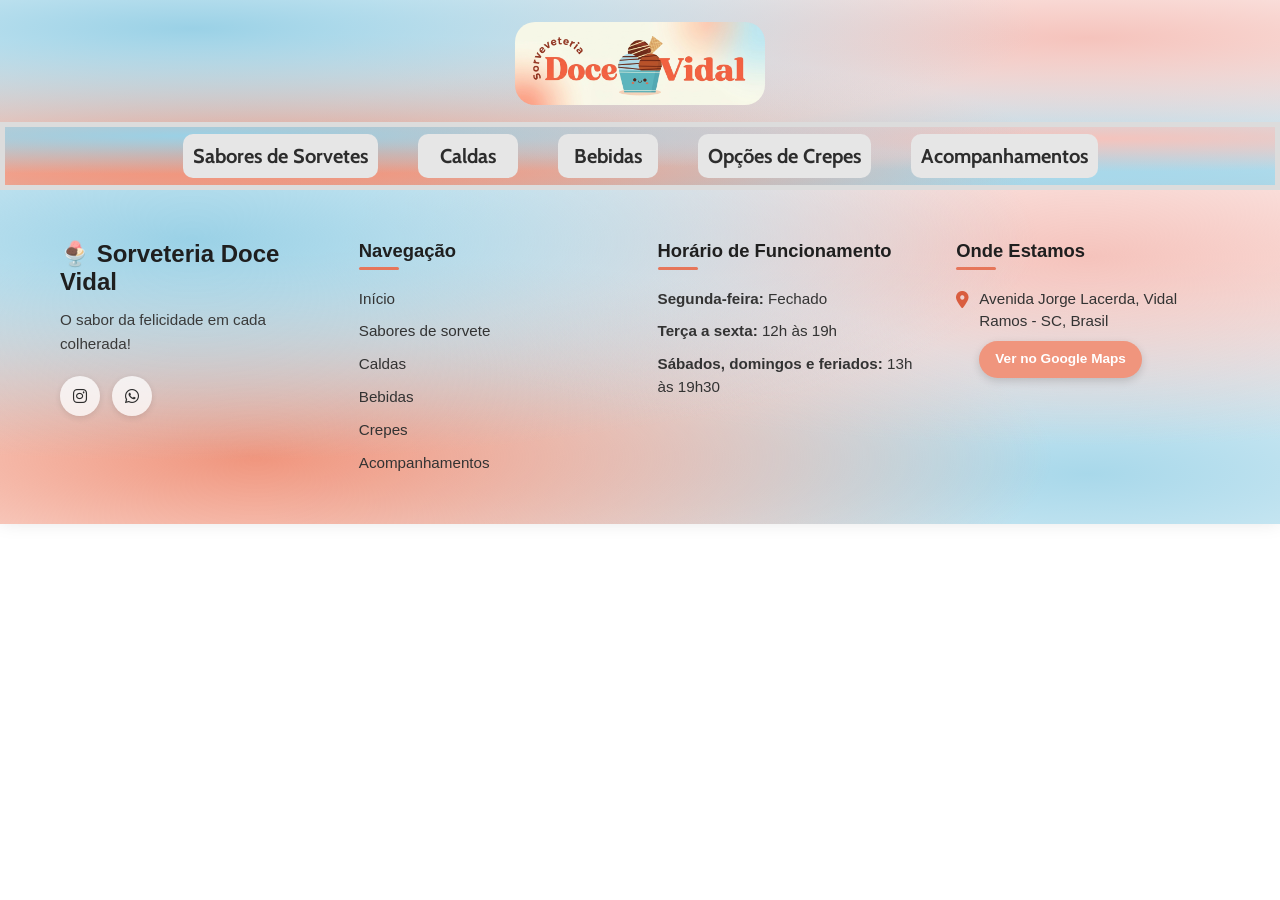
==== Projeto de extensão/Opcoes_acompanhamentos.html @ 01112968 "retirei o bug do cabeçalho" ====
<!DOCTYPE html>
<html lang="en">
<head>
    <meta charset="UTF-8">
    <meta name="viewport" content="width=device-width, initial-scale=1.0">
    <title>Document</title>
    <link rel="stylesheet" href="style.css">
</head>
<body>
    
    <header>
        <img src="assets/watermarked_img_13313892341618406340.jpg" alt="Não foi possível carregar a imagem.">
        <div class="secoes">
            <h5><a href="opcoes_sorvetes.html">Sabores de Sorvetes</a></h5>
            <h5><a href="opcoes_Caldas.html">Caldas</a></h5>
            <h5><a href="opcoes_bebidas.html">Bebidas</a></h5>
            <h5><a href="opcoes_crepes.html">Opções de Crepes</a></h5>
            <h5><a href="opcoes_acompanhamentos.html">Acompanhamentos</a></h5>
        </div>
    </header>


    












    <footer class="footer-sorveteria">
    <div class="footer-container">


        <link rel="stylesheet" href="https://cdnjs.cloudflare.com/ajax/libs/font-awesome/6.5.0/css/all.min.css">

      <!-- Coluna 1: Marca e Slogan -->
      <div class="footer-col">
        <div class="footer-logo">
          <span>🍨 Sorveteria Doce Vidal</span>
        </div>
        <p class="footer-slogan">
          O sabor da felicidade em cada colherada!
        </p>
        <div class="social-links">
          <a href="https://www.instagram.com/sorveteriadocevidal/" target="_blank" aria-label="Instagram"><i class="fab fa-instagram"></i></a>
          <a href="https://wa.me/5546999810373" target="_blank" aria-label="WhatsApp"><i class="fab fa-whatsapp"></i></a>
        </div>
      </div>

      <!-- Coluna 2: Navegação Rápida -->
      <div class="footer-col">
        <h3>Navegação</h3>
        <ul class="footer-list">
          <li><a href="pagina_inicial.html">Início</a></li>
          <li><a href="opções_de_sorvetes.html">Sabores de sorvete</a></li>
          <li><a href="Opções_de_Caldas.html">Caldas</a></li>
          <li><a href="Opções_de_bebidas.html">Bebidas</a></li>
          <li><a href="opcoes_crepes.html">Crepes</a></li>
          <li><a href="Opções_de_acompanhamentos.html">Acompanhamentos</a></li>
        </ul>
      </div>

      <!-- Coluna 3: Horário de Funcionamento -->
      <div class="footer-col">
        <h3>Horário de Funcionamento</h3>
        <ul class="footer-list">
          <li><strong>Segunda-feira:</strong> Fechado</li>
          <li><strong>Terça a sexta:</strong> 12h às 19h</li>
          <li><strong>Sábados, domingos e feriados:</strong> 13h às 19h30</li>
        </ul>
      </div>

      <!-- Coluna 4: Localização e Contato -->
      <div class="footer-col">
        <h3>Onde Estamos</h3>
        <div class="contact-item">
          <i class="fas fa-map-marker-alt"></i>
          <div>
            Avenida Jorge Lacerda, Vidal Ramos - SC, Brasil<br>
            <a href="https://maps.app.goo.gl/wHkTPDZmJkJWz8KK7" target="_blank" class="btn-maps">
              Ver no Google Maps
            </a>
          </div>
        </div>
      </div>

    </div>

</body>
</html>
---- Projeto de extensão/style.css ----
@import url('https://fonts.googleapis.com/css2?family=Cabin:ital,wght@0,400..700;1,400..700&family=Changa+One:ital@0;1&family=Fredoka:wght@300..700&display=swap');

* {
    margin: 0;
    padding: 0;
    box-sizing: border-box;
}

header{
    display: flex;
    justify-content: center;
    text-align: center;
    align-items: center;
    flex-direction: column;
    background-image: 
    /* Mancha azul no canto superior esquerdo */
    radial-gradient(at 15% 15%, #9ad1e6 0px, transparent 55%),
    /* Mancha salmão/rosa no topo direito */
    radial-gradient(at 85% 20%, #f5c3bc 0px, transparent 50%),
    /* Mancha coral/laranja mais forte na parte inferior esquerda */
    radial-gradient(at 20% 80%, #f0957d 0px, transparent 55%),
    /* Mancha azul suave na parte inferior direita */
    radial-gradient(at 85% 85%, #a8d8ea 0px, transparent 55%);
    width: 100%;
    padding: 20px 0px;
    padding-bottom: 0%;
    height: auto;
    box-shadow: 5px 10px 20px rgba(0, 0, 0, 0.542);
}
header img{
    max-width:20vw ;
    height: auto;
    border-radius: 20px;
    margin: 2px;
}

.secoes {
    display: flex;
    flex-direction: row;
    justify-content: center;
    padding: 0px;
    padding-top: 0;
    padding-bottom: 0%;
    margin-top: 15px;
    min-height: 60px;
    align-items: center;
    text-align: center;
    flex-wrap: wrap;
    width: 100%;
    background-image: 
        /* Mancha azul no canto superior esquerdo */
        radial-gradient(at 15% 15%, #9ad1e6 0px, transparent 55%),
        /* Mancha salmão/rosa no topo direito */
        radial-gradient(at 85% 20%, #f5c3bc 0px, transparent 50%),
        /* Mancha coral/laranja mais forte na parte inferior esquerda */
        radial-gradient(at 20% 80%, #f0957d 0px, transparent 55%),
        /* Mancha azul suave na parte inferior direita */
        radial-gradient(at 85% 85%, #a8d8ea 0px, transparent 55%);
    /* background-color: #f0957d; */
    border: 5px solid gainsboro;
}

/* Remove o sublinhado e a cor azul/roxa dos links */
.secoes h5 a,
.secoes h5 a:visited {
    text-decoration: none;
    color: #2d2d2d;
    transition: color 0.3s ease;
}

/* Muda a cor suavemente ao passar o mouse */
.secoes h5 a:hover {
    color: #d95d3f;
}

div h5{
    color: #f28668;
    background-color: rgb(230, 230, 230);
    border-radius: 10px;
    padding: 10px;
    font-size: 20px;
    margin: 7px 20px;
    min-width: 100px;
    height: 100%;
    font-family: "Cabin", sans-serif;
    font-weight: 700;
}
h1{
    margin: 10px;
    margin-bottom: 0;
    font-family: "Fredoka", sans-serif;
    font-weight: 700;
    color: #d61545;
}
main {
    display: flex;
    justify-content: center;
    align-items: center;
    text-align: center;
    flex-direction: column;
    width: 100%;
    /* background-color: #ffffff */
    background-image: 
    /* Mancha azul no canto superior esquerdo */
    radial-gradient(at 15% 15%, #9ad1e6 0px, transparent 55%),
    /* Mancha salmão/rosa no topo direito */
    radial-gradient(at 85% 20%, #f5c3bc 0px, transparent 50%),
    /* Mancha coral/laranja mais forte na parte inferior esquerda */
    radial-gradient(at 20% 80%, #f0957d 0px, transparent 55%),
    /* Mancha azul suave na parte inferior direita */
    radial-gradient(at 85% 85%, #a8d8ea 0px, transparent 55%);
}
div {
    display: flex;
    flex-direction: column;
}
.Marrom {
    color: #7c1b00;
    margin-bottom: 0%;
}
.casquinha {
    margin-top: 0%;
}
img{
    width: 250px;
}
.banner{
    width: 100%;
    margin: 0%;
    box-shadow: 5px 7px 15px rgba(0, 0, 0, 0.4);
}
/* main * {
    margin: 10px 5px;
} */
main .container1 {
    margin: 20px 0px; /* Apenas vertical (20px em cima e embaixo, 0 nas laterais) */
}
.container01{
    display: flex;
    justify-content: center;
    align-items: center;
    flex-direction: column;
    flex-wrap: wrap;
    gap: 20px;
}
.container1 {
    display: flex;
    flex-direction: row; /* Garante o alinhamento horizontal */
    flex-wrap: wrap;
    justify-content: center;
    align-items: center;
    flex-direction: row;
    flex-wrap: wrap;
    gap: 20px;
}
.opcoes {
    border-radius: 20px;
    border: 3px solid#f68052;
    overflow: hidden;
}
.opcoes h2{
    background-color:#f68052;
    color: #ffffff;
    font-family: 'Cabin';
    font-weight: 100;
    font-size: 20px;
    padding: 13px;
    gap: 15px;
    width: 100%;
}

.container1 img {
    display: inline-block;
    width: 250px;
    max-width: 100%;
    height: 250px;
    object-fit: cover;
    border-radius: 8px;
}
.tituloCrepe{
    color: #ffffff;
    font-family: 'Cabin';
    font-weight: 100;
    font-size: 30px;
    background-color: #f68052;
    width: 100%;
    margin-top: 2%;
    padding: 14px;
    /* box-shadow: 5px 7px 15px rgba(0, 0, 0, 0.4); */
}
.grade-produtos {
    display: flex;
    flex-direction: row;
    flex-wrap: wrap;
    justify-content: center;
    gap: 20px;
    width: 100%;
    max-width: 1100px;
    margin: 30px auto;
    padding: 0 20px;
}

.card {
    display: flex;
    flex-direction: column; 
    align-items: center;
    width: 180px;
    background-color: #ffffff;
    border: 1px solid #dddddd;
    border-radius: 10px;
    padding: 10px;
    box-shadow: 0 2px 5px rgba(0, 0, 0, 0.1);
}

.card img {
    width: 100%;
    height: 160px;
    object-fit: cover;
    border-radius: 6px;
}

.card p {
    margin: 10px 0 0 0;
    font-size: 16px;
    font-weight: bold;
    color: #333333;
    text-align: center;
}

.grade-img-clientes {
    display: flex;
    flex-direction: row;
    flex-wrap: wrap;
    justify-content: center;
    gap: 25px;             /* Aumentei um pouco o espaço entre os cards */
    width: 100%;
    max-width: 1100px;     /* Aumentado para acomodar bem os cards maiores */
    margin: 30px auto;
    padding: 0 20px;
    box-sizing: border-box;
}

.card-1 {
    display: flex;
    flex-direction: column; 
    align-items: center;
    width: 500px;          /* Aumentado de 180px para 240px */
    background-color: #ffffff;
    border: 1px solid #dddddd;
    border-radius: 10px;
    padding: 12px;
    box-shadow: 0 2px 5px rgba(0, 0, 0, 0.1);
}

.card-1 img {
    width: 100%;
    height: 500px;         /* Aumentado de 160px para 220px */
    object-fit: cover;
    border-radius: 6px;
}

.card-1 p {
    margin: 12px 0 0 0;
    font-size: 18px;       /* Aumentado levemente para acompanhar o card */
    font-weight: bold;
    color: #333333;
    text-align: center;
}



/*Rodapé*/

/* =========================================
   ESTILOS COMPLETOS DO RODAPÉ (style.css)
   ========================================= */

.footer-sorveteria {
  background-color: #ffffff;
  background-image: 
    /* Mancha azul no canto superior esquerdo */
    radial-gradient(at 15% 15%, #9ad1e6 0px, transparent 55%),
    /* Mancha salmão/rosa no topo direito */
    radial-gradient(at 85% 20%, #f5c3bc 0px, transparent 50%),
    /* Mancha coral/laranja mais forte na parte inferior esquerda */
    radial-gradient(at 20% 80%, #f0957d 0px, transparent 55%),
    /* Mancha azul suave na parte inferior direita */
    radial-gradient(at 85% 85%, #a8d8ea 0px, transparent 55%);
  color: #2d2d2d;
  padding-top: 50px;
  box-shadow: 0px -5px 20px rgba(0, 0, 0, 0.15);
  font-family: 'Segoe UI', Tahoma, Geneva, Verdana, sans-serif;
  text-align: left !important;
  width: 100%;
}

.footer-container {
  max-width: 1200px;
  margin: 0 auto;
  padding: 0 20px 40px 20px;
  display: grid;
  grid-template-columns: repeat(auto-fit, minmax(230px, 1fr));
  gap: 35px;
}

.footer-col {
  display: flex;
  flex-direction: column;
  align-items: flex-start;
  text-align: left;
}

.footer-col h3 {
  color: #1f1f1f;
  font-size: 1.15rem;
  font-weight: 700;
  margin-bottom: 18px;
  position: relative;
  padding-bottom: 8px;
}

.footer-col h3::after {
  content: '';
  position: absolute;
  left: 0;
  bottom: 0;
  width: 40px;
  height: 3px;
  background-color: #e6765a;
  border-radius: 2px;
}

.footer-logo {
  font-size: 1.5rem;
  font-weight: 800;
  color: #1f1f1f;
  margin-bottom: 12px;
  display: flex;
  align-items: center;
  gap: 8px;
}

.footer-slogan {
  font-size: 0.95rem;
  line-height: 1.6;
  color: #3a3a3a;
  margin-bottom: 20px;
}

/* Redes Sociais (Ícones lado a lado) */
.footer-sorveteria .social-links {
  display: flex !important;
  flex-direction: row !important;
  align-items: center;
  justify-content: flex-start;
  gap: 12px;
  width: 100%;
}

.footer-sorveteria .social-links a {
  display: inline-flex !important;
  align-items: center;
  justify-content: center;
  width: 40px;
  height: 40px;
  flex-shrink: 0;
  background-color: rgba(255, 255, 255, 0.75);
  color: #2d2d2d;
  border-radius: 50%;
  text-decoration: none;
  box-shadow: 0 2px 6px rgba(0, 0, 0, 0.1);
  transition: background-color 0.3s, color 0.3s, transform 0.2s;
}

.footer-sorveteria .social-links a:hover {
  background-color: #f0957d;
  color: #ffffff;
  transform: translateY(-3px);
}

/* Listas de Links e Horários */
.footer-list {
  list-style: none;
  padding: 0;
  margin: 0;
}

.footer-list li {
  margin-bottom: 10px;
  font-size: 0.95rem;
  color: #333333;
  line-height: 1.5;
}

.footer-list a {
  color: #333333;
  text-decoration: none;
  font-weight: 500;
  transition: color 0.3s, padding-left 0.3s;
}

.footer-list a:hover {
  color: #d95d3f;
  padding-left: 5px;
}

/* Contato e Localização (Texto ao lado do ícone) */
.footer-sorveteria .contact-item {
  display: flex !important;
  flex-direction: row !important;
  align-items: flex-start;
  justify-content: flex-start;
  gap: 10px;
  margin-bottom: 14px;
  font-size: 0.95rem;
  color: #333333;
  line-height: 1.5;
  text-align: left;
}

.footer-sorveteria .contact-item i {
  color: #d95d3f;
  margin-top: 4px;
  font-size: 1.05rem;
  flex-shrink: 0;
}

.footer-sorveteria .contact-item div {
  display: block !important;
  text-align: left;
}

/* Botão Google Maps */
.btn-maps {
  display: inline-block;
  margin-top: 8px;
  padding: 8px 16px;
  background-color: #f0957d;
  color: #ffffff !important;
  text-decoration: none;
  border-radius: 20px;
  font-size: 0.85rem;
  font-weight: 700;
  box-shadow: 0 3px 8px rgba(0, 0, 0, 0.15);
  transition: background-color 0.3s, transform 0.2s;
}

.btn-maps:hover {
  background-color: #e07a60;
  transform: translateY(-2px);
}
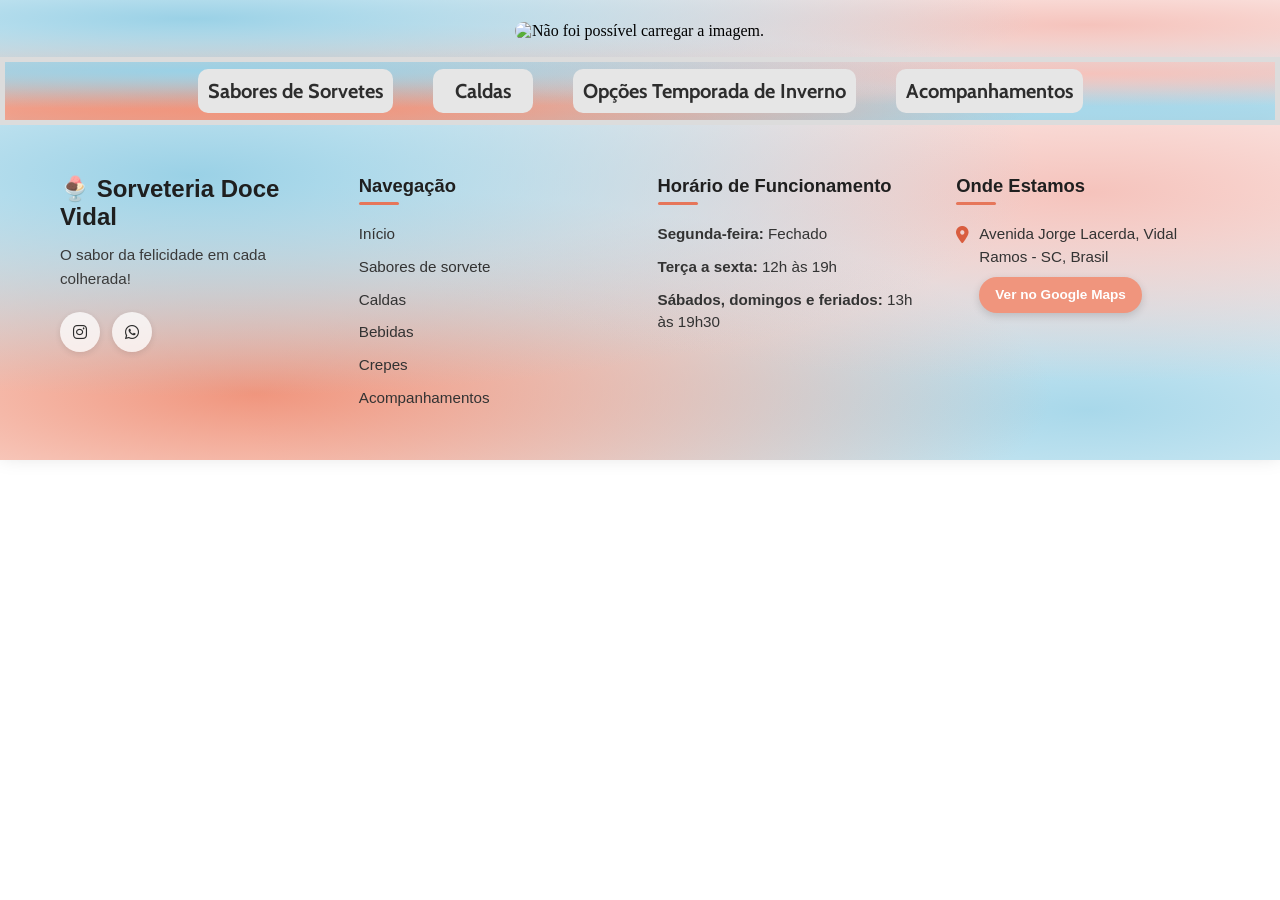
==== commit af20c579: "Finalização da página de Crepes e alteração de nome no cabeçalho." ====
--- a/Projeto de extensão/Opcoes_acompanhamentos.html
+++ b/Projeto de extensão/Opcoes_acompanhamentos.html
@@ -9,12 +9,11 @@
 <body>
     
     <header>
-        <img src="assets/watermarked_img_13313892341618406340.jpg" alt="Não foi possível carregar a imagem.">
+        <img src="Assets/watermarked_img_13313892341618406340.jpg" alt="Não foi possível carregar a imagem.">
         <div class="secoes">
             <h5><a href="opcoes_sorvetes.html">Sabores de Sorvetes</a></h5>
-            <h5><a href="opcoes_Caldas.html">Caldas</a></h5>
-            <h5><a href="opcoes_bebidas.html">Bebidas</a></h5>
-            <h5><a href="opcoes_crepes.html">Opções de Crepes</a></h5>
+            <h5><a href="opcoes_caldas.html">Caldas</a></h5>
+            <h5><a href="opcoes_crepes.html">Opções Temporada de Inverno</a></h5>
             <h5><a href="opcoes_acompanhamentos.html">Acompanhamentos</a></h5>
         </div>
     </header>
--- a/Projeto de extensão/style.css
+++ b/Projeto de extensão/style.css
@@ -152,6 +152,18 @@
     flex-direction: row;
     flex-wrap: wrap;
     gap: 20px;
+}
+.container2 {
+    display: flex;
+    flex-direction: row; /* Garante o alinhamento horizontal */
+    flex-wrap: wrap;
+    justify-content: center;
+    align-items: center;
+    flex-direction: row;
+    flex-wrap: wrap;
+    gap: 20px;
+    margin-bottom: 100px;
+    margin-top: 20px;
 }
 .opcoes {
     border-radius: 20px;
@@ -449,3 +461,13 @@
   background-color: #e07a60;
   transform: translateY(-2px);
 }
+
+.tituloSabores{
+  font-family: "Cabin";
+  margin: 20px;
+  background-color: rgb(243, 177, 78);
+  width: auto;
+  border-radius: 10px;
+  padding: 10px 30px;
+  text-align: center;
+}
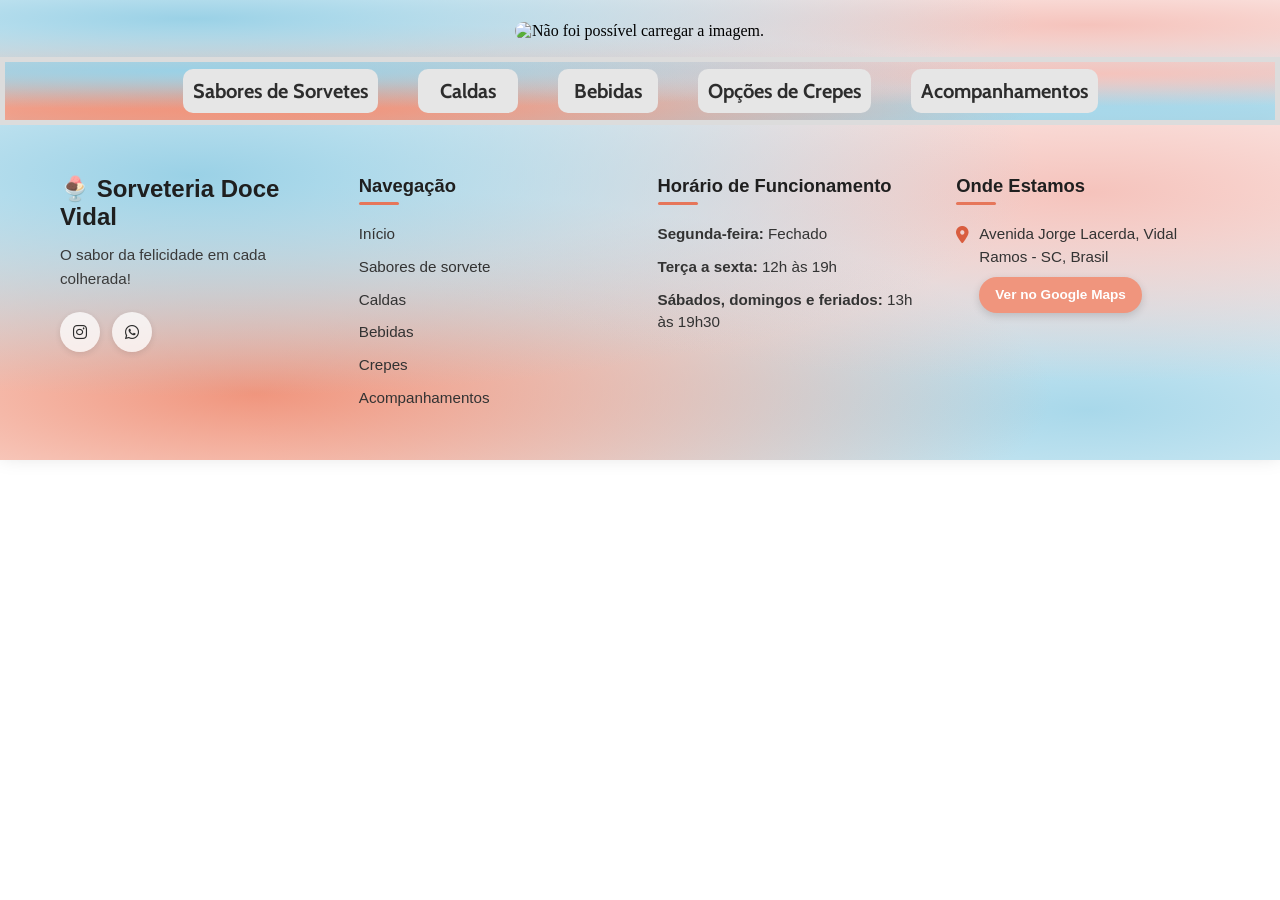
==== commit d32719ea: "Merge branch 'main' of https://github.com/David-Silva10/Projeto-de-Extens-o" ====
--- a/Projeto de extensão/Opcoes_acompanhamentos.html
+++ b/Projeto de extensão/Opcoes_acompanhamentos.html
@@ -13,7 +13,8 @@
         <div class="secoes">
             <h5><a href="opcoes_sorvetes.html">Sabores de Sorvetes</a></h5>
             <h5><a href="opcoes_caldas.html">Caldas</a></h5>
-            <h5><a href="opcoes_crepes.html">Opções Temporada de Inverno</a></h5>
+            <h5><a href="opcoes_bebidas.html">Bebidas</a></h5>
+            <h5><a href="opcoes_crepes.html">Opções de Crepes</a></h5>
             <h5><a href="opcoes_acompanhamentos.html">Acompanhamentos</a></h5>
         </div>
     </header>
--- a/Projeto de extensão/style.css
+++ b/Projeto de extensão/style.css
@@ -143,6 +143,7 @@
     flex-wrap: wrap;
     gap: 20px;
 }
+.container1{
 .container1 {
     display: flex;
     flex-direction: row; /* Garante o alinhamento horizontal */
@@ -152,18 +153,6 @@
     flex-direction: row;
     flex-wrap: wrap;
     gap: 20px;
-}
-.container2 {
-    display: flex;
-    flex-direction: row; /* Garante o alinhamento horizontal */
-    flex-wrap: wrap;
-    justify-content: center;
-    align-items: center;
-    flex-direction: row;
-    flex-wrap: wrap;
-    gap: 20px;
-    margin-bottom: 100px;
-    margin-top: 20px;
 }
 .opcoes {
     border-radius: 20px;
@@ -200,6 +189,9 @@
     padding: 14px;
     /* box-shadow: 5px 7px 15px rgba(0, 0, 0, 0.4); */
 }
+    box-shadow: 5px 7px 15px rgba(0, 0, 0, 0.4);
+}
+
 .grade-produtos {
     display: flex;
     flex-direction: row;
@@ -461,13 +453,3 @@
   background-color: #e07a60;
   transform: translateY(-2px);
 }
-
-.tituloSabores{
-  font-family: "Cabin";
-  margin: 20px;
-  background-color: rgb(243, 177, 78);
-  width: auto;
-  border-radius: 10px;
-  padding: 10px 30px;
-  text-align: center;
-}
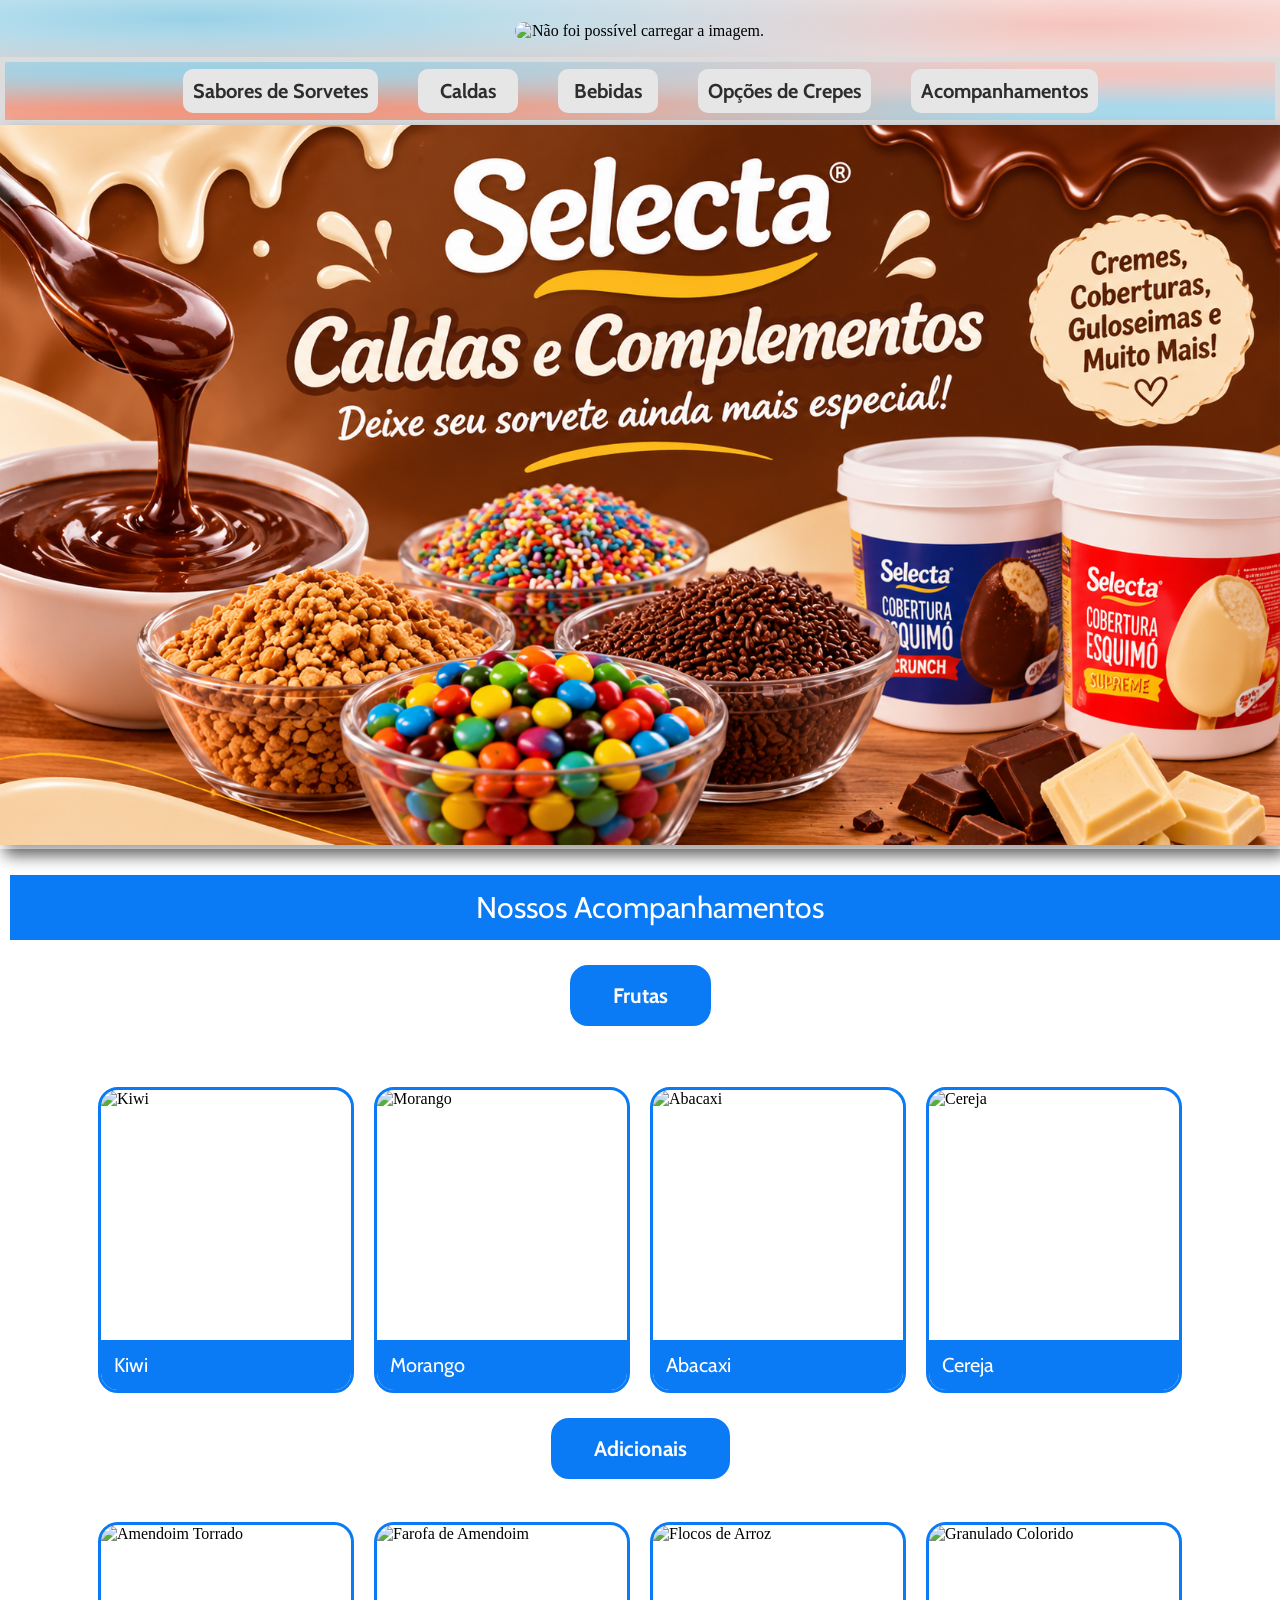
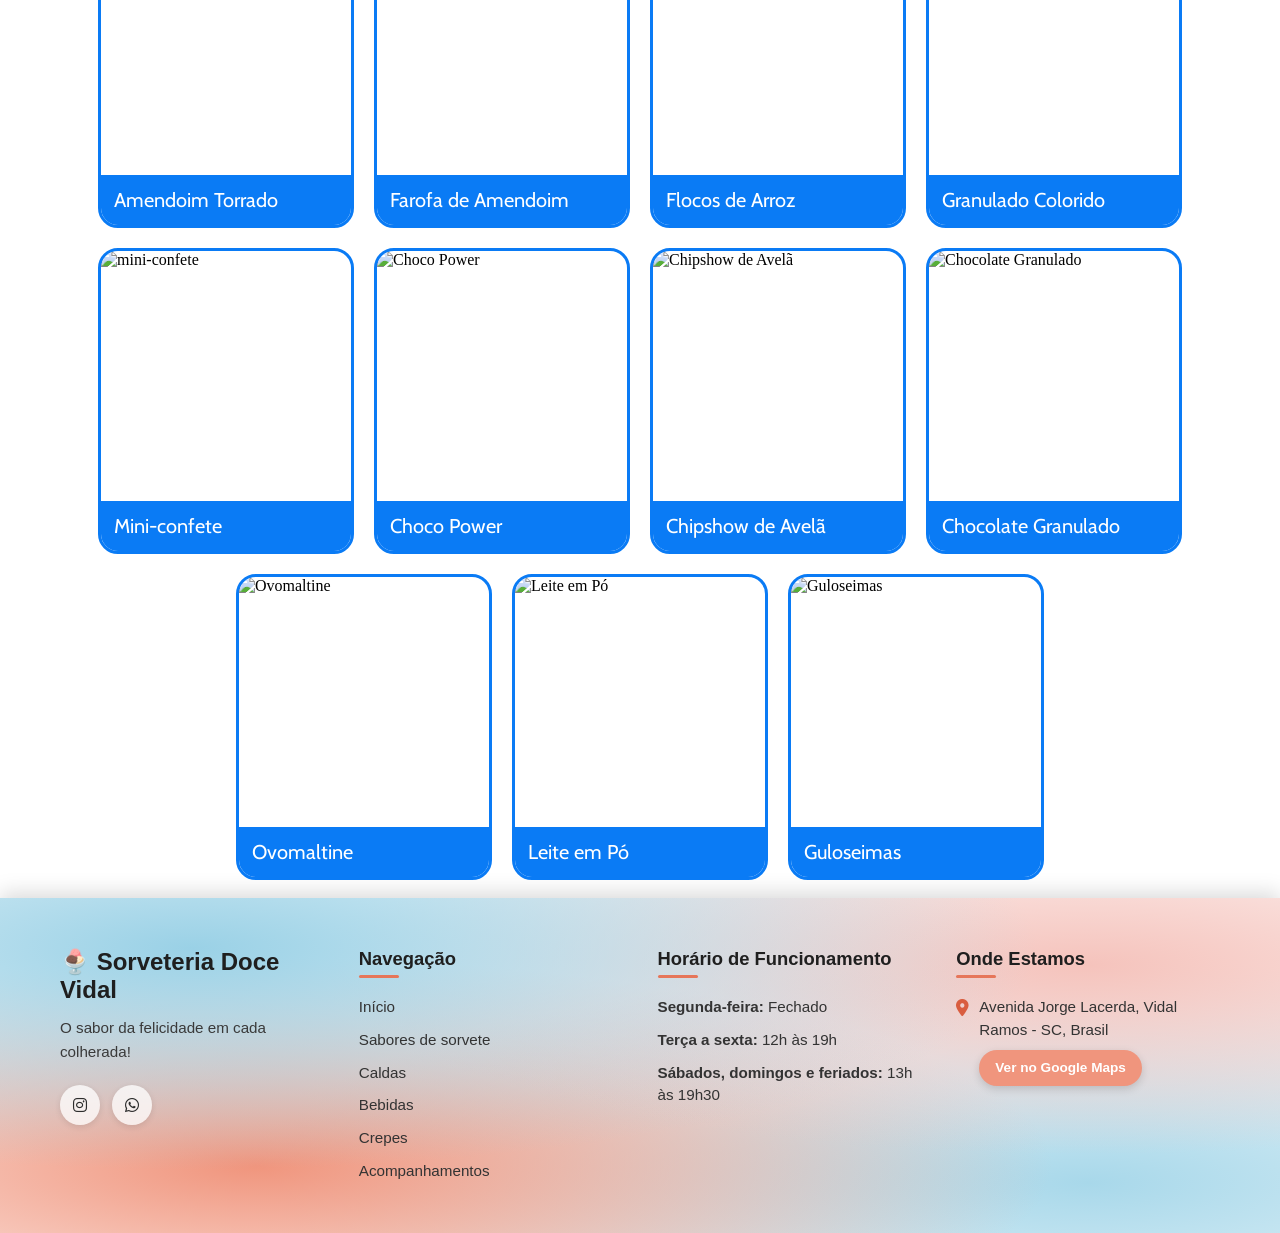
==== commit 46fc045c: "criei a pagina de calda e acompanhamentos" ====
--- a/Projeto de extensão/Opcoes_acompanhamentos.html
+++ b/Projeto de extensão/Opcoes_acompanhamentos.html
@@ -19,7 +19,106 @@
         </div>
     </header>
 
+<!-- Banner da página -->
+<section class="banner">
+    <img class="banner" src="assets/banner-caldas.jpg.png" alt="Nossas caldas">
+</section>
 
+<!-- Título da página -->
+<h1 class="tituloacompanhamentos">Nossos Acompanhamentos</h1>
+
+<h1 class="titulo-opcao">Frutas</h1>
+<br>
+<br>
+<!-- Seção dos acompanhamentos -->
+<section class="acompanhamentos" id="acompanhamentos">
+
+    <!-- seção das frutas -->
+    <div class="container1">
+
+        <div class="opcoes1">
+            <img class="opcao-imagem" src="assets/kiwi.jpg" alt="Kiwi">
+            <h2>Kiwi</h2>
+        </div>
+
+        <div class="opcoes1">
+            <img class="opcao-imagem" src="assets/morango.jpg" alt="Morango">
+            <h2>Morango</h2>
+        </div>
+
+        <div class="opcoes1">
+            <img class="opcao-imagem" src="assets/abacaxi.jpg" alt="Abacaxi">
+            <h2>Abacaxi</h2>
+        </div>
+
+        <div class="opcoes1">
+            <img class="opcao-imagem" src="assets/Cereja.jpg" alt="Cereja">
+            <h2>Cereja</h2>
+        </div>
+    </div>
+
+    <h1 class="titulo-opcao">Adicionais</h1>
+    <br>
+    <!-- seção dos adicionais-->
+    <div class="container1">
+
+        <div class="opcoes1">
+            <img class="opcao-imagem" src="assets/amendoin-torrado.jpg" alt="Amendoim Torrado">
+            <h2>Amendoim Torrado</h2>
+        </div>
+
+        <div class="opcoes1">
+            <img class="opcao-imagem" src="assets/farafo-de-amendoin.jpg" alt="Farofa de Amendoim">
+            <h2>Farofa de Amendoim</h2>
+        </div>
+
+        <div class="opcoes1">
+            <img class="opcao-imagem" src="assets/flocos-de-arroz.jpg" alt="Flocos de Arroz">
+            <h2>Flocos de Arroz</h2>
+        </div>
+
+        <div class="opcoes1">
+            <img class="opcao-imagem" src="assets/granulado-colorido.jpg" alt="Granulado Colorido">
+            <h2>Granulado Colorido</h2>
+        </div>
+
+        <div class="opcoes1">
+            <img class="opcao-imagem" src="assets/mini-confete.jpg" alt="mini-confete">
+            <h2>Mini-confete</h2>
+        </div>
+
+        <div class="opcoes1">
+            <img class="opcao-imagem" src="assets/choco-power.jpg" alt="Choco Power">
+            <h2>Choco Power</h2>
+        </div>
+
+        <div class="opcoes1">
+            <img class="opcao-imagem" src="assets/chipshow-avela.jpg" alt="Chipshow de Avelã">
+            <h2>Chipshow de Avelã</h2>
+        </div>
+
+        <div class="opcoes1">
+            <img class="opcao-imagem" src="assets/chocolate-granulado.jpg" alt="Chocolate Granulado">
+            <h2>Chocolate Granulado</h2>
+        </div>
+
+        <div class="opcoes1">
+            <img class="opcao-imagem" src="assets/ovomaltine.jpg" alt="Ovomaltine">
+            <h2>Ovomaltine</h2>
+        </div>
+
+        <div class="opcoes1">
+            <img class="opcao-imagem" src="assets/leite-em-pó.jpg" alt="Leite em Pó">
+            <h2>Leite em Pó</h2>
+        </div>
+
+        <div class="opcoes1">
+            <img class="opcao-imagem" src="assets/guloseimas.jpg" alt="Guloseimas">
+            <h2>Guloseimas</h2>
+        </div>
+    </div>
+</section>
+<br>
     
 
 
--- a/Projeto de extensão/style.css
+++ b/Projeto de extensão/style.css
@@ -124,6 +124,11 @@
 img{
     width: 250px;
 }
+.opcao-imagem {
+    width: auto;
+    height: auto;
+    border-radius: 8px;
+}
 .banner{
     width: 100%;
     margin: 0%;
@@ -143,7 +148,6 @@
     flex-wrap: wrap;
     gap: 20px;
 }
-.container1{
 .container1 {
     display: flex;
     flex-direction: row; /* Garante o alinhamento horizontal */
@@ -189,8 +193,7 @@
     padding: 14px;
     /* box-shadow: 5px 7px 15px rgba(0, 0, 0, 0.4); */
 }
-    box-shadow: 5px 7px 15px rgba(0, 0, 0, 0.4);
-}
+
 
 .grade-produtos {
     display: flex;
@@ -269,6 +272,61 @@
     font-weight: bold;
     color: #333333;
     text-align: center;
+}
+
+.titulocaldas{
+    color: #ffffff;
+    font-family: 'Cabin';
+    font-weight: 100;
+    font-size: 30px;
+    background-color: #0a7bf5;
+    width: 100%;
+    margin-top: 2%;
+    padding: 14px;
+    text-align: center;
+    /* box-shadow: 5px 7px 15px rgba(0, 0, 0, 0.4); */
+}
+
+.opcoes1 {
+    border-radius: 20px;
+    border: 3px solid #0a7bf5;
+    overflow: hidden;
+}
+.opcoes1 h2{
+    background-color:#0a7bf5;
+    color: #ffffff;
+    font-family: 'Cabin';
+    font-weight: 100;
+    font-size: 20px;
+    padding: 13px;
+    gap: 15px;
+    width: auto;
+    width: 100%;
+}
+.titulo-opcao {
+    background-color: #0a7bf5;
+    color: #fcfcfc;
+    font-family: 'Cabin', sans-serif;
+    font-weight: 700;
+    font-size: 21px;
+    padding: 15px 40px;
+    width: fit-content;
+    text-align: center;
+    border-radius: 18px;
+    border: 3px solid #0a7bf5;
+    margin: 25px auto;
+}
+.tituloacompanhamentos{
+   color: #ffffff;
+    font-family: 'Cabin';
+    font-weight: 100;
+    font-size: 30px;
+    background-color: #0a7bf5;
+    width: 100%;
+    margin-top: 2%;
+    padding: 14px;
+    text-align: center;
+    /* box-shadow: 5px 7px 15px rgba(0, 0, 0, 0.4); */
 }
 
 
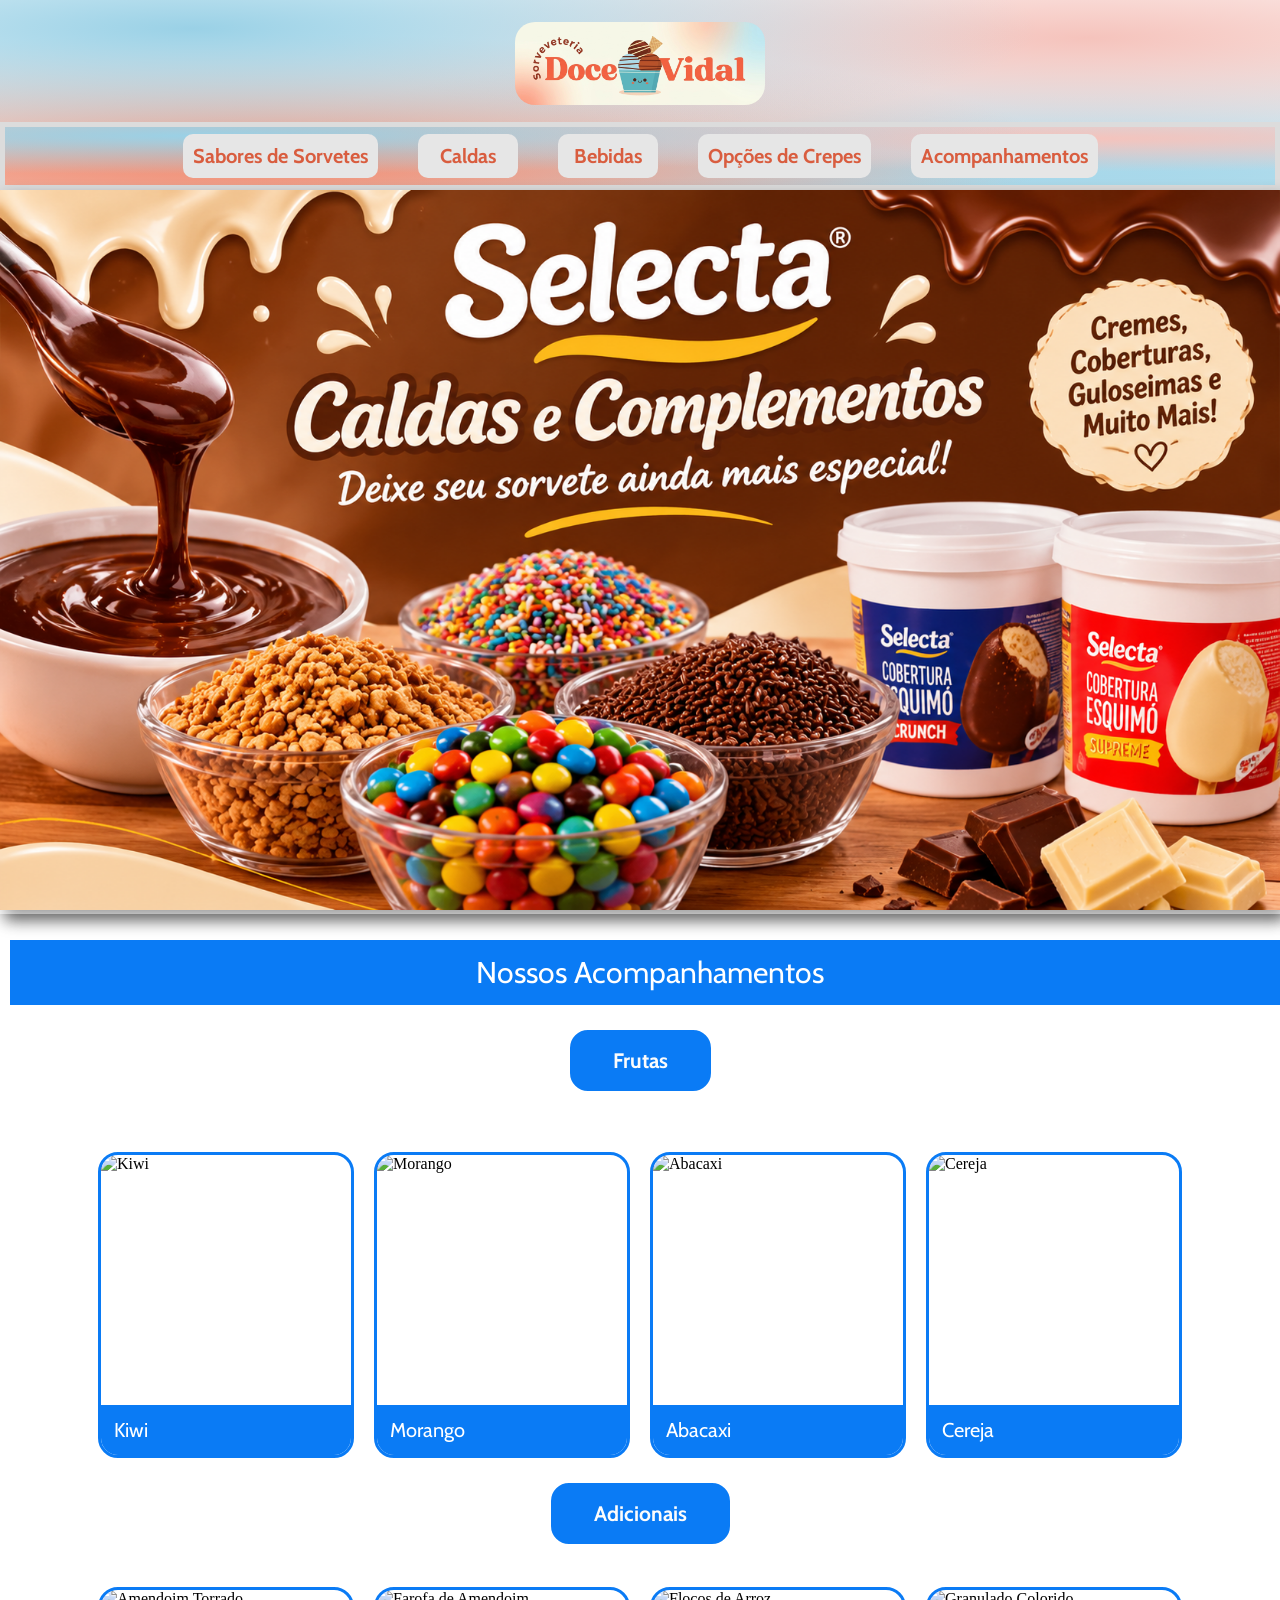
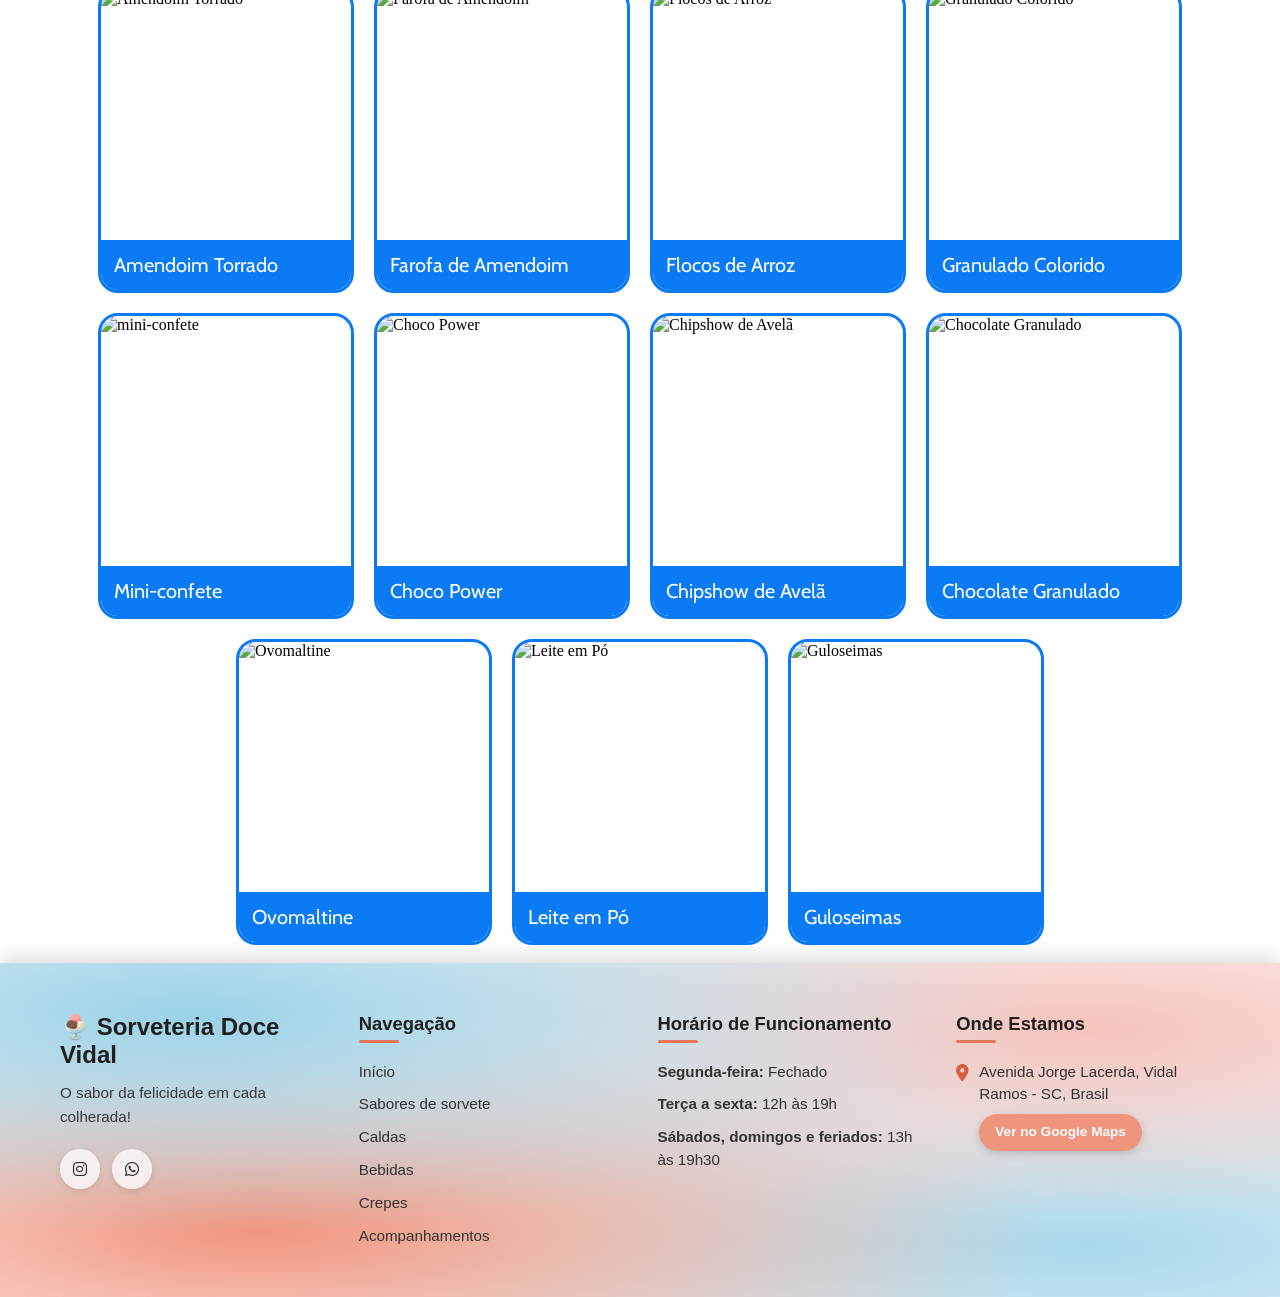
==== commit 8230711f: "Merge branch 'main' of https://github.com/David-Silva10/Projeto-de-Extens-o" ====
--- a/Projeto de extensão/Opcoes_acompanhamentos.html
+++ b/Projeto de extensão/Opcoes_acompanhamentos.html
@@ -9,10 +9,10 @@
 <body>
     
     <header>
-        <img src="Assets/watermarked_img_13313892341618406340.jpg" alt="Não foi possível carregar a imagem.">
+        <img src="assets/watermarked_img_13313892341618406340.jpg" alt="Não foi possível carregar a imagem.">
         <div class="secoes">
             <h5><a href="opcoes_sorvetes.html">Sabores de Sorvetes</a></h5>
-            <h5><a href="opcoes_caldas.html">Caldas</a></h5>
+            <h5><a href="opcoes_Caldas.html">Caldas</a></h5>
             <h5><a href="opcoes_bebidas.html">Bebidas</a></h5>
             <h5><a href="opcoes_crepes.html">Opções de Crepes</a></h5>
             <h5><a href="opcoes_acompanhamentos.html">Acompanhamentos</a></h5>
--- a/Projeto de extensão/style.css
+++ b/Projeto de extensão/style.css
@@ -64,13 +64,13 @@
 .secoes h5 a,
 .secoes h5 a:visited {
     text-decoration: none;
-    color: #2d2d2d;
+    color: #d95d3f;
     transition: color 0.3s ease;
 }
 
 /* Muda a cor suavemente ao passar o mouse */
 .secoes h5 a:hover {
-    color: #d95d3f;
+    color: #4682B4;
 }
 
 div h5{
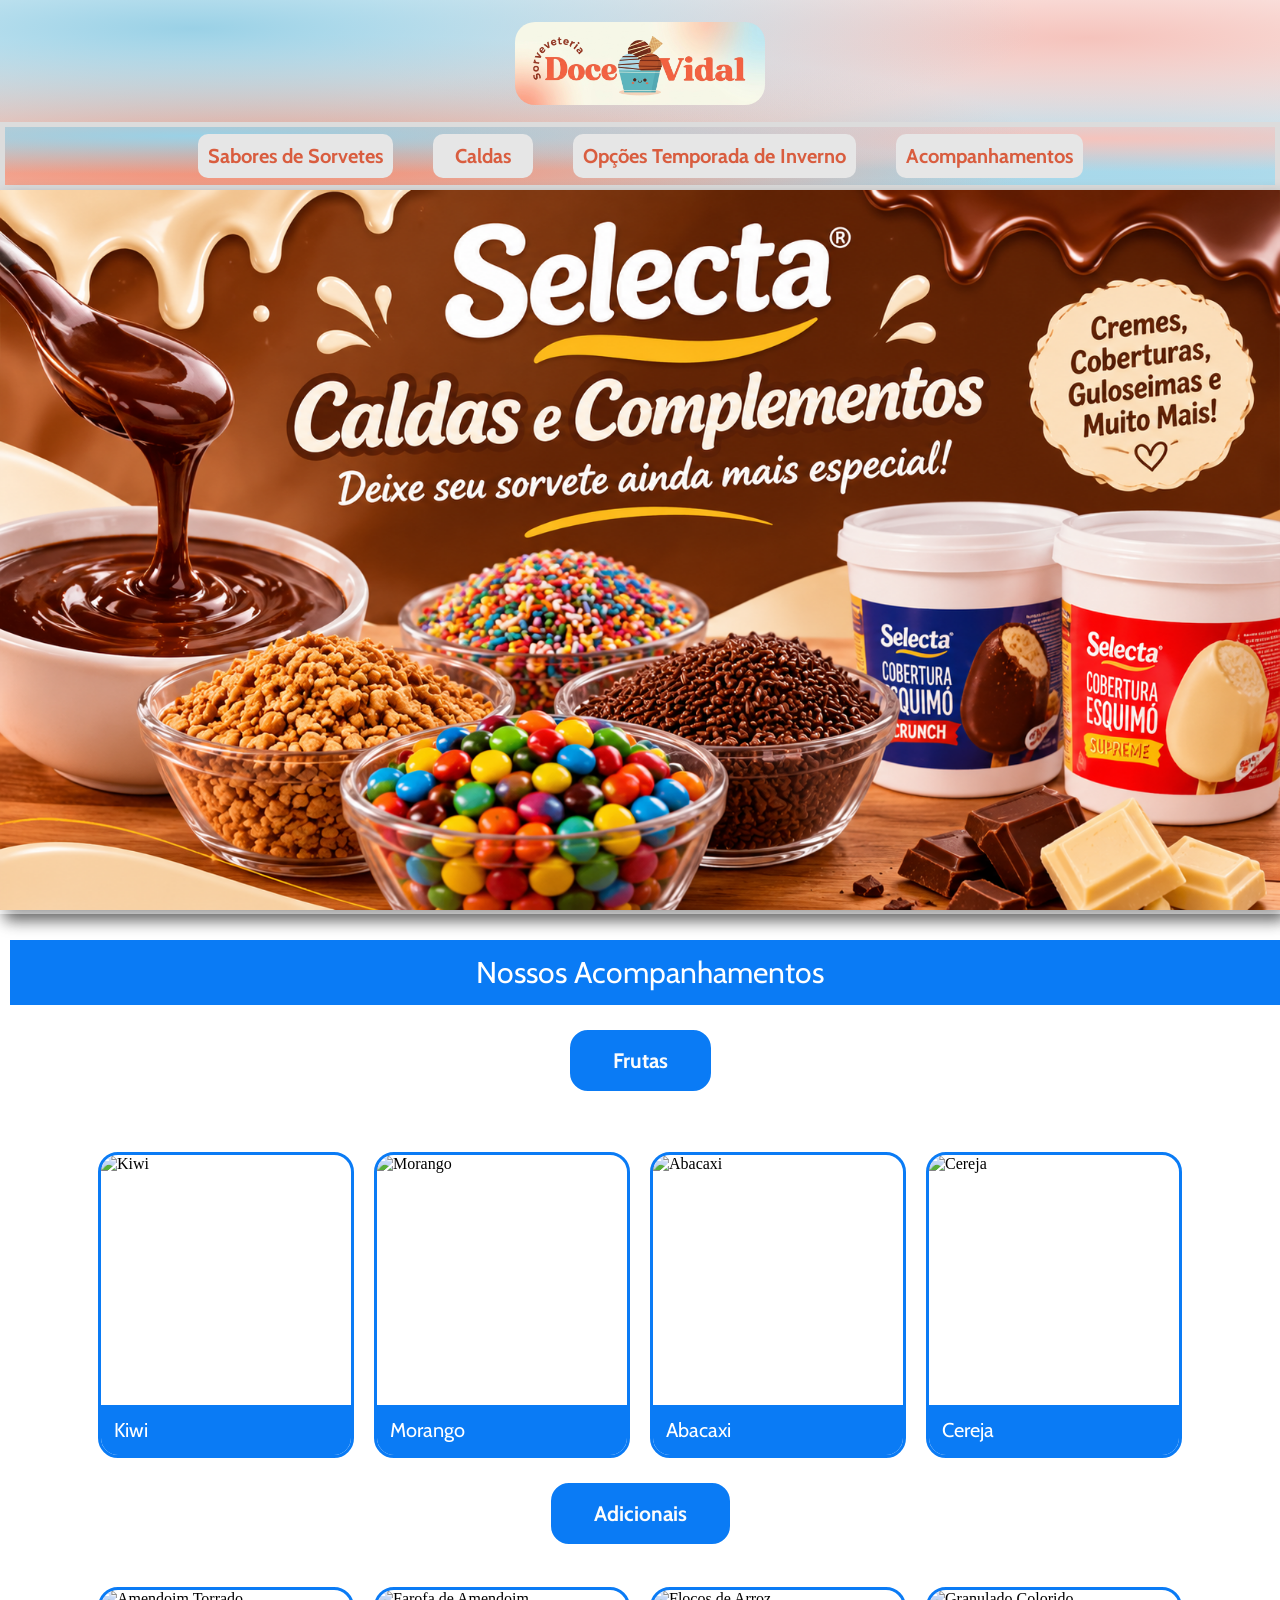
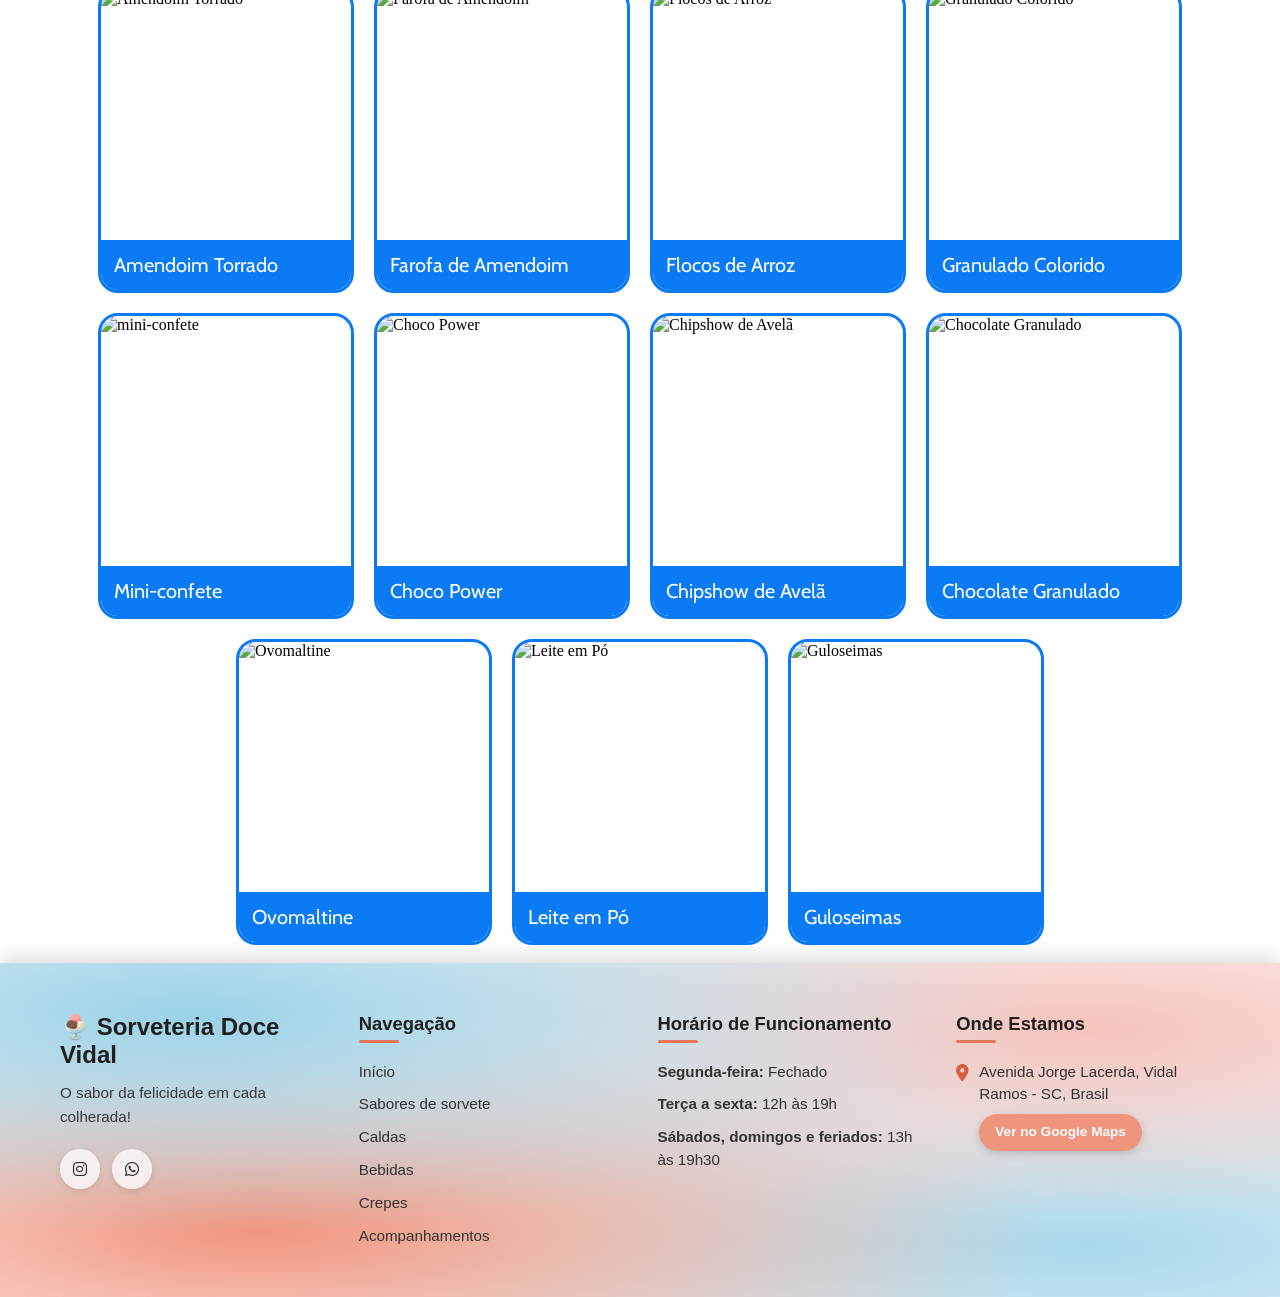
==== commit e8606e13: "Merge branch 'main' of https://github.com/David-Silva10/Projeto-de-Extens-o" ====
--- a/Projeto de extensão/Opcoes_acompanhamentos.html
+++ b/Projeto de extensão/Opcoes_acompanhamentos.html
@@ -12,9 +12,8 @@
         <img src="assets/watermarked_img_13313892341618406340.jpg" alt="Não foi possível carregar a imagem.">
         <div class="secoes">
             <h5><a href="opcoes_sorvetes.html">Sabores de Sorvetes</a></h5>
-            <h5><a href="opcoes_Caldas.html">Caldas</a></h5>
-            <h5><a href="opcoes_bebidas.html">Bebidas</a></h5>
-            <h5><a href="opcoes_crepes.html">Opções de Crepes</a></h5>
+            <h5><a href="opcoes_caldas.html">Caldas</a></h5>
+            <h5><a href="opcoes_crepes.html">Opções Temporada de Inverno</a></h5>
             <h5><a href="opcoes_acompanhamentos.html">Acompanhamentos</a></h5>
         </div>
     </header>
--- a/Projeto de extensão/style.css
+++ b/Projeto de extensão/style.css
@@ -158,6 +158,18 @@
     flex-wrap: wrap;
     gap: 20px;
 }
+.container2 {
+    display: flex;
+    flex-direction: row; /* Garante o alinhamento horizontal */
+    flex-wrap: wrap;
+    justify-content: center;
+    align-items: center;
+    flex-direction: row;
+    flex-wrap: wrap;
+    gap: 20px;
+    margin-bottom: 100px;
+    margin-top: 20px;
+}
 .opcoes {
     border-radius: 20px;
     border: 3px solid#f68052;
@@ -193,8 +205,6 @@
     padding: 14px;
     /* box-shadow: 5px 7px 15px rgba(0, 0, 0, 0.4); */
 }
-
-
 .grade-produtos {
     display: flex;
     flex-direction: row;
@@ -511,3 +521,13 @@
   background-color: #e07a60;
   transform: translateY(-2px);
 }
+
+.tituloSabores{
+  font-family: "Cabin";
+  margin: 20px;
+  background-color: rgb(243, 177, 78);
+  width: auto;
+  border-radius: 10px;
+  padding: 10px 30px;
+  text-align: center;
+}
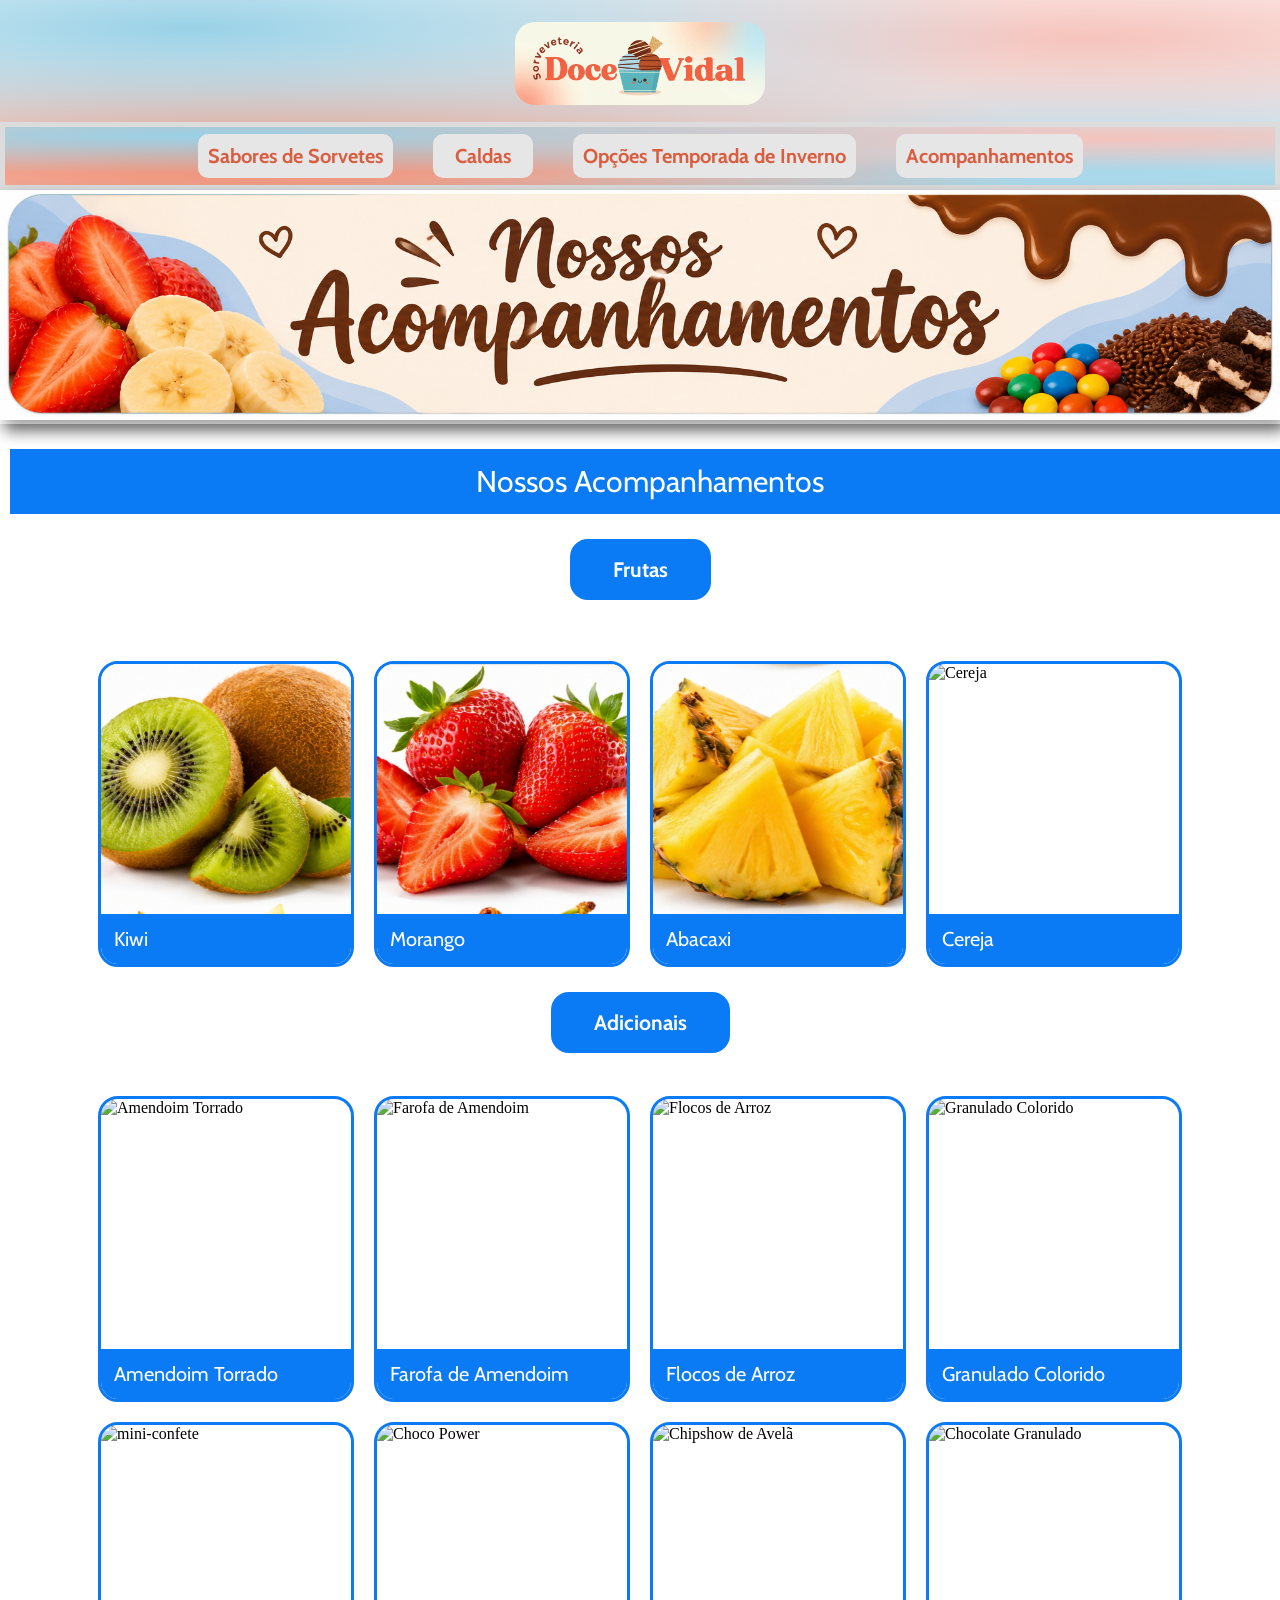
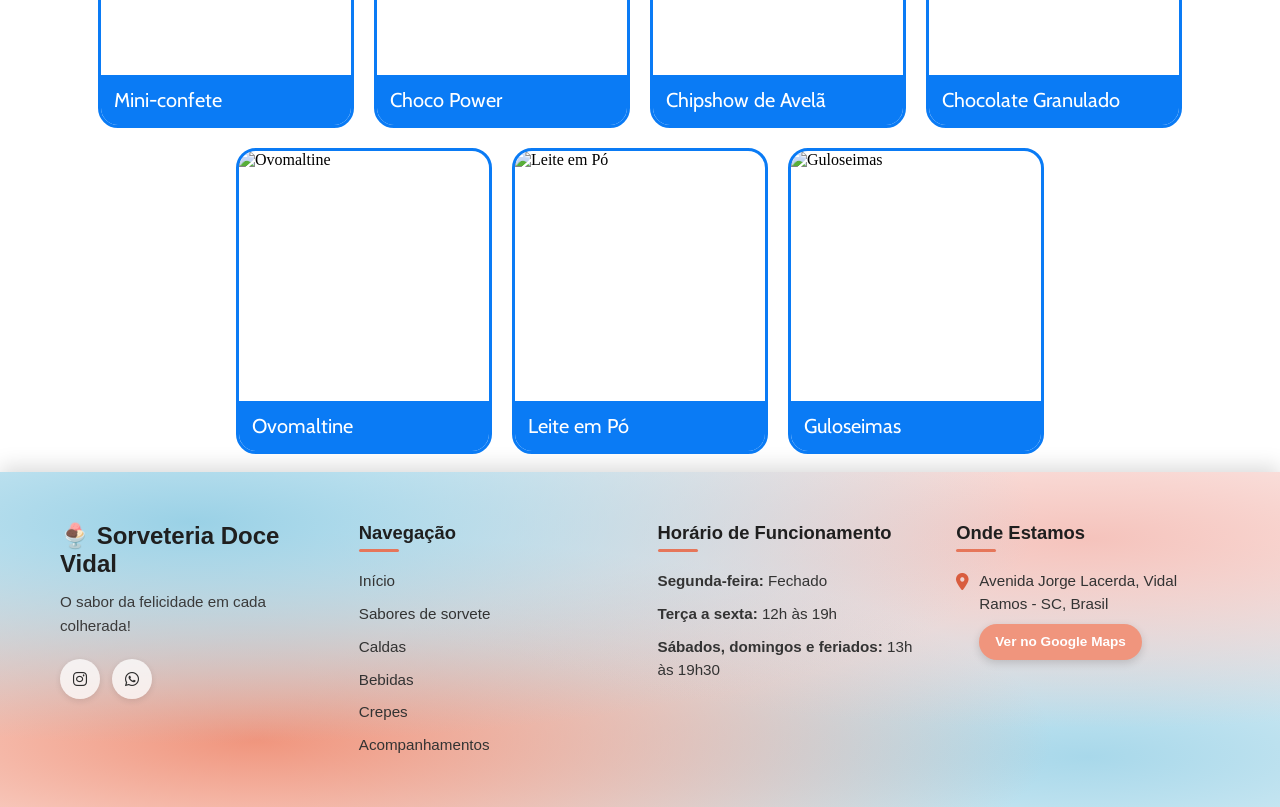
==== commit b439b2df: "atualiza imagens e produtos" ====
--- a/Projeto de extensão/Opcoes_acompanhamentos.html
+++ b/Projeto de extensão/Opcoes_acompanhamentos.html
@@ -20,7 +20,7 @@
 
 <!-- Banner da página -->
 <section class="banner">
-    <img class="banner" src="assets/banner-caldas.jpg.png" alt="Nossas caldas">
+    <img class="banner" src="assets/banner-acompanhamentos.png" alt="Nossos Acompanhamentos">
 </section>
 
 <!-- Título da página -->
--- a/Projeto de extensão/style.css
+++ b/Projeto de extensão/style.css
@@ -242,6 +242,7 @@
     font-weight: bold;
     color: #333333;
     text-align: center;
+    font-family: 'Cabin';
 }
 
 .grade-img-clientes {
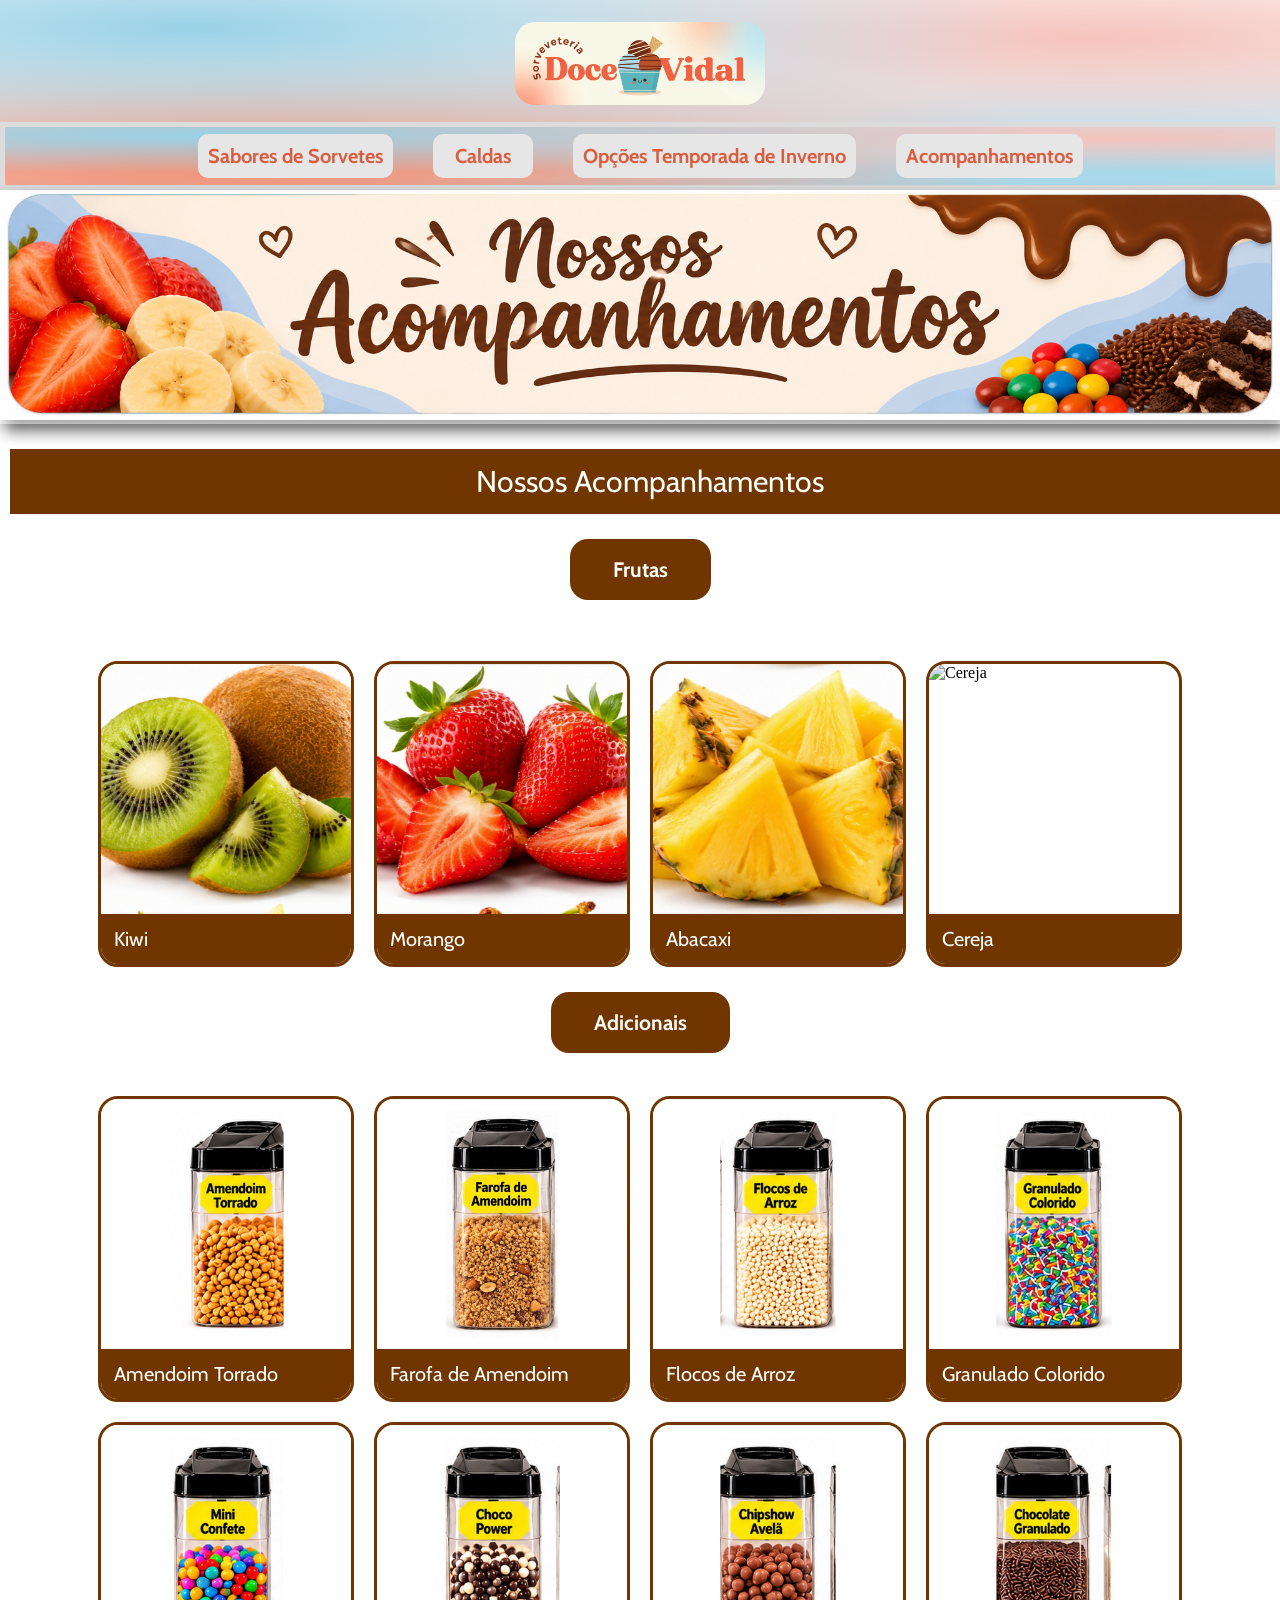
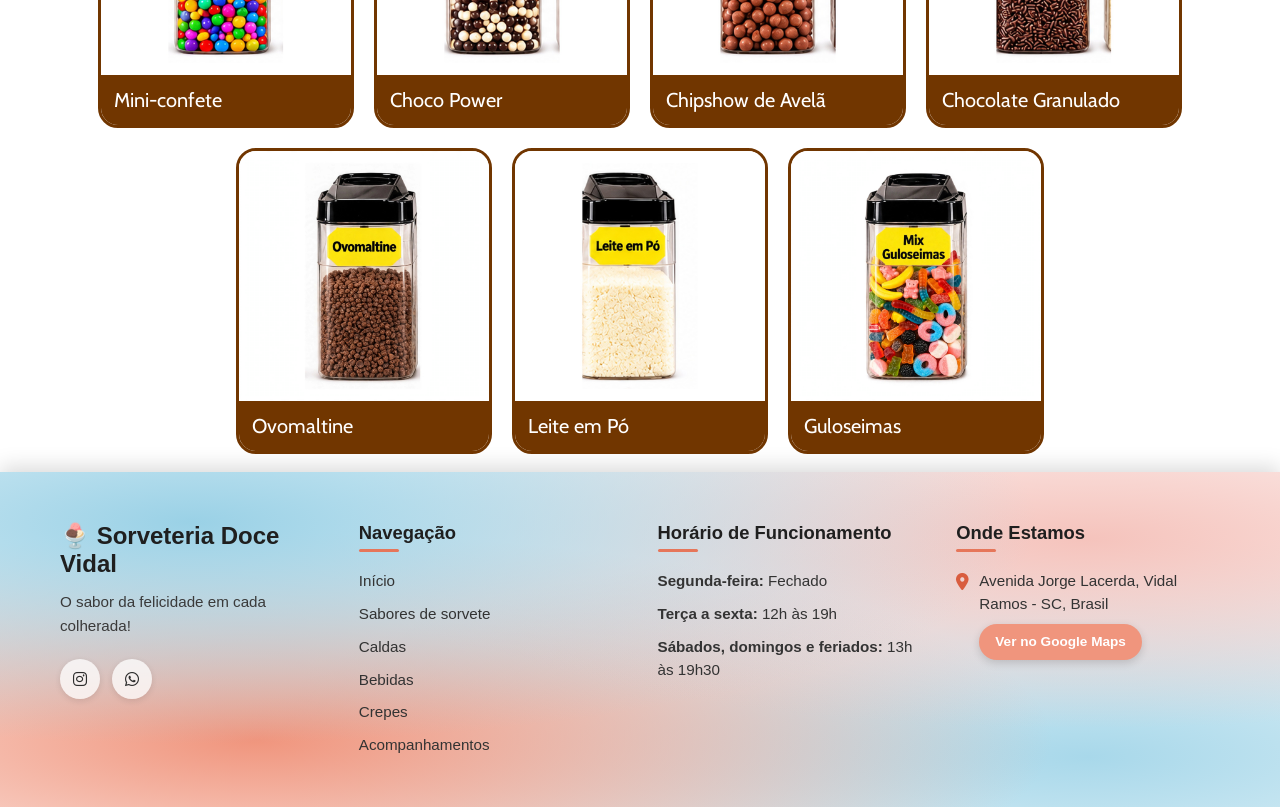
==== commit 1d85ac95: "atualizando seção de caldas e acompanhamentos" ====
--- a/Projeto de extensão/Opcoes_acompanhamentos.html
+++ b/Projeto de extensão/Opcoes_acompanhamentos.html
@@ -62,12 +62,12 @@
     <div class="container1">
 
         <div class="opcoes1">
-            <img class="opcao-imagem" src="assets/amendoin-torrado.jpg" alt="Amendoim Torrado">
+            <img class="opcao-imagem" src="assets/amendoim-torrado.jpg" alt="Amendoim Torrado">
             <h2>Amendoim Torrado</h2>
         </div>
 
         <div class="opcoes1">
-            <img class="opcao-imagem" src="assets/farafo-de-amendoin.jpg" alt="Farofa de Amendoim">
+            <img class="opcao-imagem" src="assets/farofa-de-amendoim.jpg" alt="Farofa de Amendoim">
             <h2>Farofa de Amendoim</h2>
         </div>
 
--- a/Projeto de extensão/style.css
+++ b/Projeto de extensão/style.css
@@ -290,7 +290,7 @@
     font-family: 'Cabin';
     font-weight: 100;
     font-size: 30px;
-    background-color: #0a7bf5;
+    background-color: #713600;
     width: 100%;
     margin-top: 2%;
     padding: 14px;
@@ -300,11 +300,11 @@
 
 .opcoes1 {
     border-radius: 20px;
-    border: 3px solid #0a7bf5;
+    border: 3px solid #713600;
     overflow: hidden;
 }
 .opcoes1 h2{
-    background-color:#0a7bf5;
+    background-color:#713600;
     color: #ffffff;
     font-family: 'Cabin';
     font-weight: 100;
@@ -315,7 +315,7 @@
     width: 100%;
 }
 .titulo-opcao {
-    background-color: #0a7bf5;
+    background-color: #713600;
     color: #fcfcfc;
     font-family: 'Cabin', sans-serif;
     font-weight: 700;
@@ -324,7 +324,7 @@
     width: fit-content;
     text-align: center;
     border-radius: 18px;
-    border: 3px solid #0a7bf5;
+    border: 3px solid #713600;
     margin: 25px auto;
 }
 .tituloacompanhamentos{
@@ -332,7 +332,7 @@
     font-family: 'Cabin';
     font-weight: 100;
     font-size: 30px;
-    background-color: #0a7bf5;
+    background-color: #713600;
     width: 100%;
     margin-top: 2%;
     padding: 14px;
